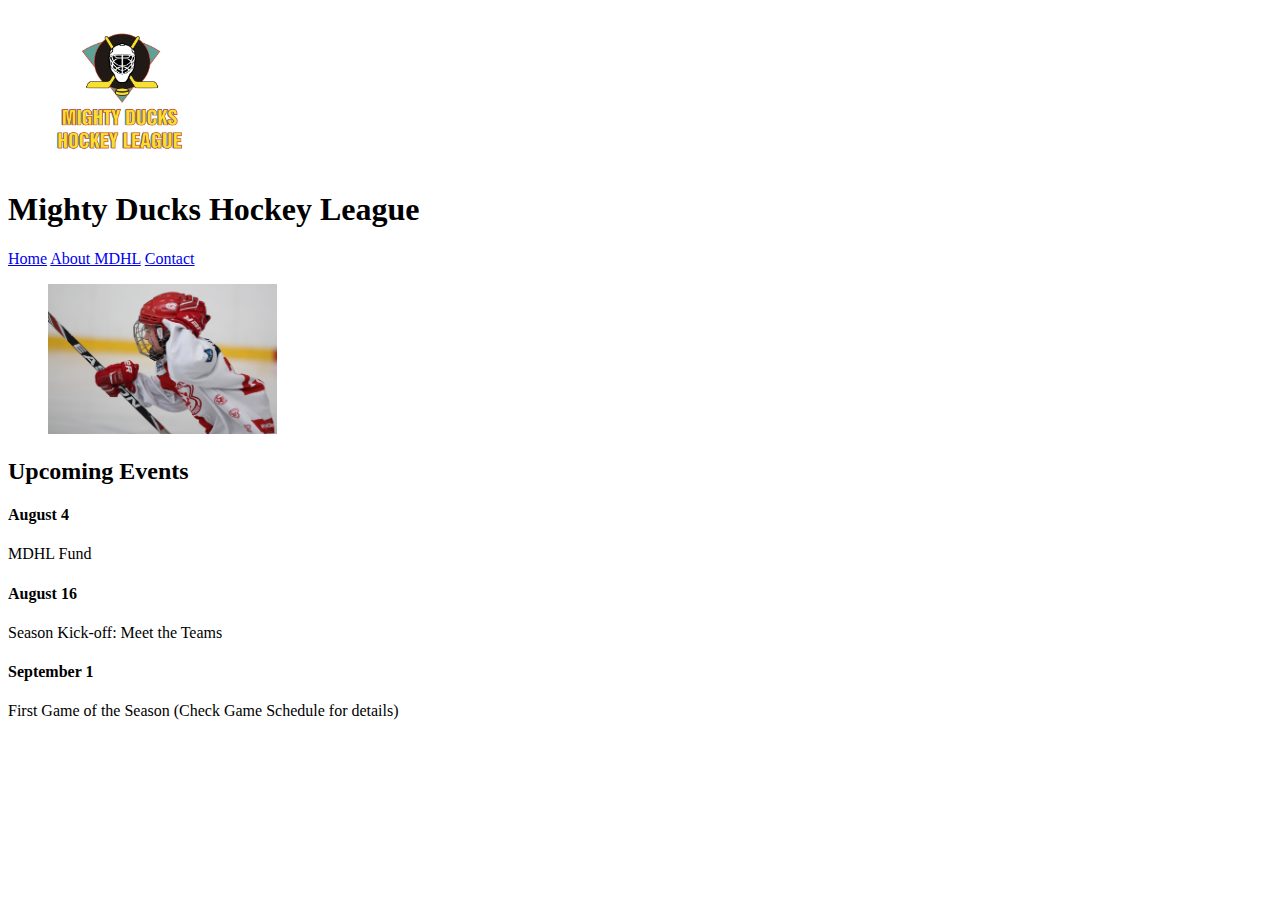
==== index.html @ 569028d5 "Commit for first task" ====
<!DOCTYPE html>
<html lang="en">
    <head>
        <meta charset="UTF-8" />
        <meta http-equiv="X-UA-Compatible" content="IE=edge" />
        <meta name="viewport" content="width=device-width, initial-scale=1.0" />
        <link
            rel="shortcut icon"
            href="../assets/Logo_Mighty_ducks-01.ico"
            type="image/x-icon"
        />
        <title>Mighty Ducks Hockey Leaguet</title>
    </head>
    <body>
        <header>
            <figure>
                <img
                    src="./assets/Logo_Mighty_ducks-01.png"
                    alt="Mighty Ducks Hockey League"
                    height="150"
                />
            </figure>
            <h1>Mighty Ducks Hockey League</h1>
            <nav>
                <a title="Home" href="./index.html">Home</a>
                <a title="About MDHL" href="./about.html">About MDHL</a>
                <a title="Contact" href="./contact.html">Contact</a>
            </nav>
        </header>
        <main>
            <figure>
                <img src="./assets/hockey_1.jpg" alt="hockey_1" height="150" />
            </figure>
            <section>
                <h2>Upcoming Events</h2>
                <article>
                    <h4>August 4</h4>
                    <p>MDHL Fund</p>
                </article>
                <article>
                    <h4>August 16</h4>
                    <p>Season Kick-off: Meet the Teams</p>
                </article>
                <article>
                    <h4>September 1</h4>
                    <p>
                        First Game of the Season (Check Game Schedule for
                        details)
                    </p>
                </article>
            </section>
        </main>
    </body>
</html>
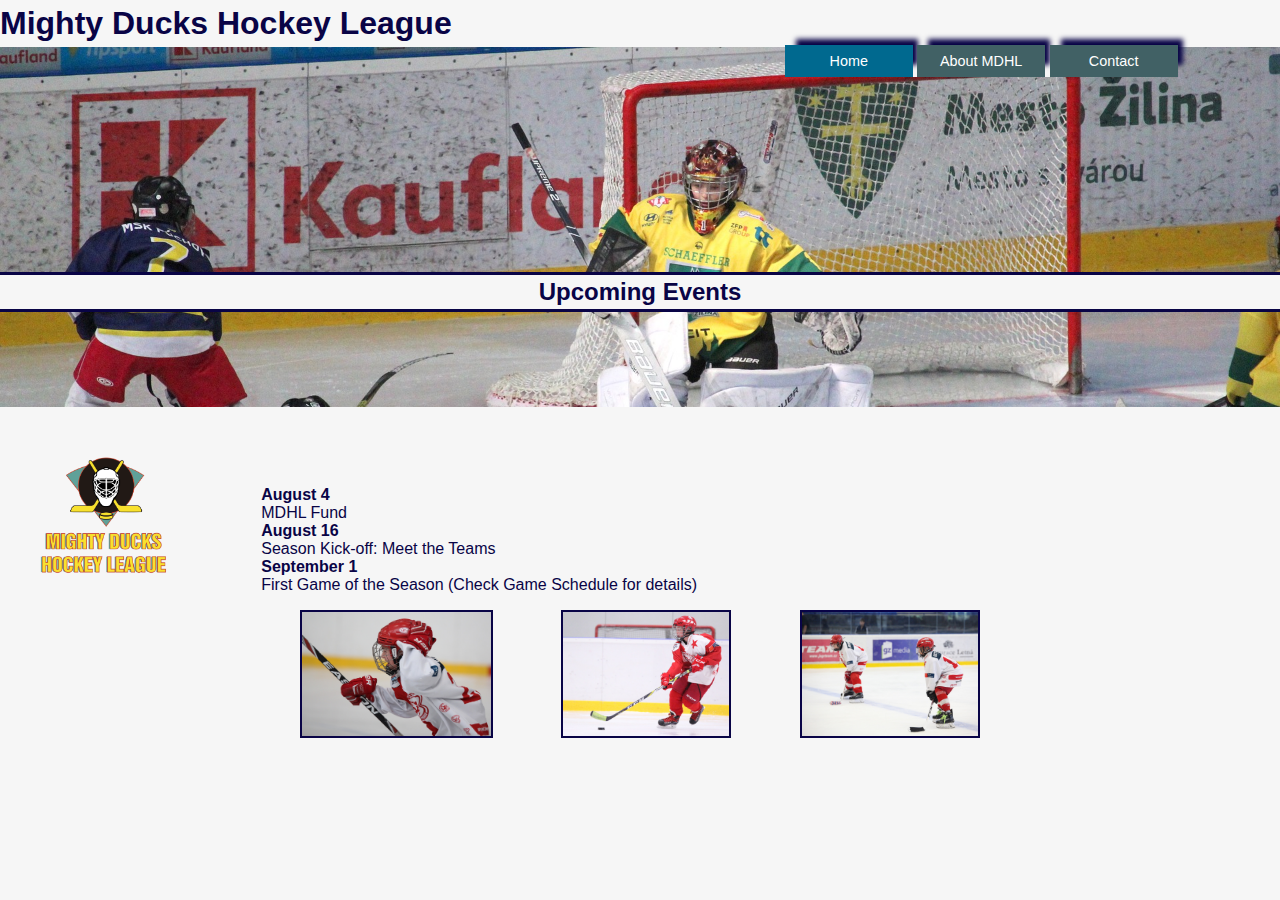
==== commit 9c48d04a: "Adding styles to the proyect" ====
--- a/index.html
+++ b/index.html
@@ -6,33 +6,33 @@
         <meta name="viewport" content="width=device-width, initial-scale=1.0" />
         <link
             rel="shortcut icon"
-            href="../assets/Logo_Mighty_ducks-01.ico"
+            href="../assets/img/Logo_Mighty_ducks-01.ico"
             type="image/x-icon"
         />
+        <link rel="stylesheet" href="./styles/style.css" />
         <title>Mighty Ducks Hockey Leaguet</title>
     </head>
     <body>
         <header>
-            <figure>
+            <h1>Mighty Ducks Hockey League</h1>
+            <nav>
+                <a class="nav_link active_link" title="Home" href="./index.html">Home</a>
+                <a class="nav_link" title="About MDHL" href="./about.html">About MDHL</a>
+                <a class="nav_link" title="Contact" href="./contact.html">Contact</a>
+            </nav>
+            <div class="banner">
+                <h2>Upcoming Events</h2>
+            </div>
+        </header>
+        <main>
+            <div class="div_home">
                 <img
-                    src="./assets/Logo_Mighty_ducks-01.png"
+                    src="./assets/img/Logo_Mighty_ducks-01.png"
                     alt="Mighty Ducks Hockey League"
                     height="150"
                 />
-            </figure>
-            <h1>Mighty Ducks Hockey League</h1>
-            <nav>
-                <a title="Home" href="./index.html">Home</a>
-                <a title="About MDHL" href="./about.html">About MDHL</a>
-                <a title="Contact" href="./contact.html">Contact</a>
-            </nav>
-        </header>
-        <main>
-            <figure>
-                <img src="./assets/hockey_1.jpg" alt="hockey_1" height="150" />
-            </figure>
-            <section>
-                <h2>Upcoming Events</h2>
+            </div>
+            <section class="section_home">
                 <article>
                     <h4>August 4</h4>
                     <p>MDHL Fund</p>
@@ -49,6 +49,18 @@
                     </p>
                 </article>
             </section>
+
+            <div class="galery_home">
+                <figure>
+                    <img class="galery_img" src="./assets/img/hockey_1.jpg" alt="hockey_1">
+                </figure>
+                <figure>
+                    <img class="galery_img" src="./assets/img/hockey_2.jpg" alt="hockey_2">
+                </figure>
+                <figure>
+                    <img class="galery_img" src="./assets/img/hockey_3.jpg" alt="hockey_3">
+                </figure>
+            </div>
         </main>
     </body>
-</html>+</html>
--- a/styles/style.css
+++ b/styles/style.css
@@ -0,0 +1,117 @@
+* {
+    margin: 0;
+    padding: 0;
+    box-sizing: border-box;
+    background-color: #f6f6f6;
+    font-family: Verdana, Geneva, Tahoma, sans-serif;
+    color: #090446;
+}
+
+/*Header*/
+header {
+    height: 45vh;
+}
+
+h1 {
+    font-size: 2rem;
+    padding: 0.3rem 0;
+}
+
+nav {
+    position: absolute;
+    right: 8%;
+    top: 5%;
+}
+
+.nav_link {
+    display: inline-block;
+    width: 8rem;
+    background-color: #416165;
+    padding: 0.5rem;
+    color: white;
+    font-size: 0.9rem;
+    text-decoration: none;
+    text-align: center;
+    box-shadow: 8px -9px 5px -3px #090446;
+}
+
+.active_link {
+    background-color: #00698f;
+}
+
+.banner {
+    box-sizing: border-box;
+    background-image: url("../assets/img/design2_image1.jpg");
+    height: 40vh;
+    background-size: cover;
+}
+
+.banner h2 {
+    text-align: center;
+    position: relative;
+    top: 225px;
+    padding: 0.2rem 0;
+    border-top: 3px solid #090446;
+    border-bottom: 3px solid #090446;
+}
+
+
+/* Main*/
+/*Shared*/
+main {
+    position: relative;
+    top: 35px;
+}
+.div_home, .div_about, .div_contact {
+    display: inline;
+    padding-left: 2rem;
+    margin-right: 3rem;
+}
+
+.section_home, .section_about {
+    display: inline-block;
+    padding-left: 2rem;
+    width: 70%;
+}
+
+
+/*Main_home*/
+
+.galery_home {
+    margin: 1rem auto;
+    text-align: center;
+}
+
+main figure {
+    display: inline;
+    margin: 0.2rem 2rem;
+}
+
+.galery_img {
+    height: 8rem;
+    border: 2px solid #090446;
+}
+
+/*Main_about*/
+.section_about {
+    padding: 0.8rem;
+}
+
+.logo_about {
+    position: relative;
+    bottom: 100px;
+}
+
+/*Main_contact*/
+.div_logo, .div_contact {
+    display: inline-block;
+}
+
+.div_contact {
+    position: relative;
+    bottom: 80px;
+}
+
+.cont_email {
+    color: #416165;
+}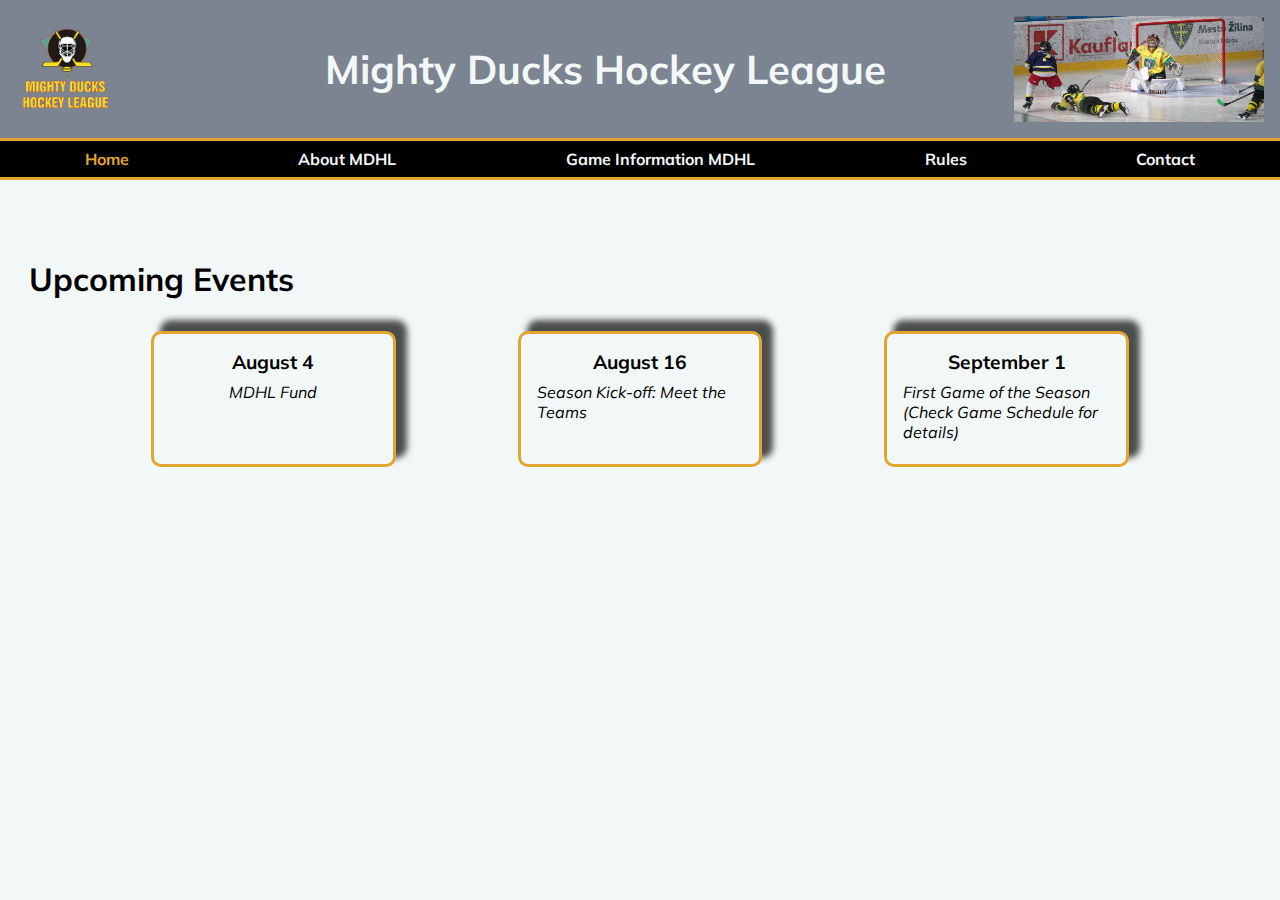
==== commit d59f1174: "task3 to modify later" ====
--- a/index.html
+++ b/index.html
@@ -1,66 +1,80 @@
 <!DOCTYPE html>
 <html lang="en">
     <head>
-        <meta charset="UTF-8" />
-        <meta http-equiv="X-UA-Compatible" content="IE=edge" />
-        <meta name="viewport" content="width=device-width, initial-scale=1.0" />
+        <meta charset="UTF-8">
+        <meta http-equiv="X-UA-Compatible" content="IE=edge">
+        <meta name="viewport" content="width=device-width, initial-scale=1.0">
         <link
             rel="shortcut icon"
-            href="../assets/img/Logo_Mighty_ducks-01.ico"
-            type="image/x-icon"
-        />
-        <link rel="stylesheet" href="./styles/style.css" />
+            href="./assets/img/Logo_Mighty_ducks-01.ico"
+            type="image/x-icon">
+        <link rel="stylesheet" href="./styles/style.css">
         <title>Mighty Ducks Hockey Leaguet</title>
     </head>
     <body>
         <header>
-            <h1>Mighty Ducks Hockey League</h1>
-            <nav>
-                <a class="nav_link active_link" title="Home" href="./index.html">Home</a>
-                <a class="nav_link" title="About MDHL" href="./about.html">About MDHL</a>
-                <a class="nav_link" title="Contact" href="./contact.html">Contact</a>
-            </nav>
-            <div class="banner">
-                <h2>Upcoming Events</h2>
-            </div>
-        </header>
-        <main>
-            <div class="div_home">
+            <section class="container_header1">
                 <img
+                    class="logo"
                     src="./assets/img/Logo_Mighty_ducks-01.png"
-                    alt="Mighty Ducks Hockey League"
-                    height="150"
-                />
-            </div>
-            <section class="section_home">
-                <article>
-                    <h4>August 4</h4>
-                    <p>MDHL Fund</p>
-                </article>
-                <article>
-                    <h4>August 16</h4>
-                    <p>Season Kick-off: Meet the Teams</p>
-                </article>
-                <article>
-                    <h4>September 1</h4>
-                    <p>
-                        First Game of the Season (Check Game Schedule for
-                        details)
-                    </p>
-                </article>
+                    alt="Mighty Ducks Hockey League">
+                <h1>Mighty Ducks Hockey League</h1>
+                <img
+                    class="banner"
+                    src="./assets/img/design2_image1.jpg"
+                    alt="banner">
             </section>
 
-            <div class="galery_home">
-                <figure>
-                    <img class="galery_img" src="./assets/img/hockey_1.jpg" alt="hockey_1">
-                </figure>
-                <figure>
-                    <img class="galery_img" src="./assets/img/hockey_2.jpg" alt="hockey_2">
-                </figure>
-                <figure>
-                    <img class="galery_img" src="./assets/img/hockey_3.jpg" alt="hockey_3">
-                </figure>
-            </div>
+            <nav class="container_header2">
+                <a class="nav_link active" title="Home" href="./index.html"   >
+                    Home
+                </a>
+                <a class="nav_link" title="About MDHL" href="./about.html">
+                    About MDHL</a>
+                <a class="nav_link" title="Game info" href="./game_info.html">
+                    Game Information MDHL</a>
+                <a class="nav_link" title="Rules" href="./rules.html">
+                    Rules
+                </a>
+                <a class="nav_link" title="Contact" href="./contact.html">
+                    Contact
+                </a>
+            </nav>
+        </header>
+
+        <main>
+            <section>
+                <h2>
+                    Upcoming Events
+                </h2>
+                <div class="event_cards">
+                    <article class="card">
+                        <h3>
+                            August 4
+                        </h3>
+                        <p>
+                            MDHL Fund
+                        </p>
+                    </article>
+                    <article class="card">
+                        <h3>
+                            August 16
+                        </h3>
+                        <p>
+                            Season Kick-off: Meet the Teams
+                        </p>
+                    </article>
+                    <article class="card">
+                        <h3>
+                            September 1
+                        </h3>
+                        <p>
+                            First Game of the Season (Check Game Schedule for
+                            details)
+                        </p>
+                    </article>
+                </div>
+            </section>
         </main>
     </body>
 </html>
--- a/styles/style.css
+++ b/styles/style.css
@@ -1,117 +1,193 @@
+@import url('https://fonts.googleapis.com/css2?family=Mulish&display=swap');
+
+
 * {
     margin: 0;
-    padding: 0;
+    padding: 0rem;
     box-sizing: border-box;
-    background-color: #f6f6f6;
-    font-family: Verdana, Geneva, Tahoma, sans-serif;
-    color: #090446;
+    background-color: #f2f7f7;
+    font-family: 'Mulish', sans-serif;
+    color: #000000;
 }
 
 /*Header*/
 header {
-    height: 45vh;
+    height: 27vh;
+    width: 100vw;
+    padding: 0;
+    display: flex;
+    flex-direction: column;
+
+}
+
+.container_header1 {
+    display: flex;
+    justify-content: space-between;
+    align-items: center;
+    background-color: #7d8491ff;
+    padding: 1rem;
 }
 
 h1 {
-    font-size: 2rem;
-    padding: 0.3rem 0;
+    padding-left: 5rem;
+    font-size: 2.5rem;
+    color: #f2f7f7;
+    background-color: inherit;
+}
+.logo {
+    width: 8%;
+    background-color: inherit;
 }
 
-nav {
-    position: absolute;
-    right: 8%;
-    top: 5%;
+.logo:hover {
+    transition: all 0.3s ease-in-out 0s;
+    transform: rotate(360deg);
+}
+
+.banner {
+    width: 20%;
+}
+
+.container_header2 {
+    display: flex;
+    justify-content: space-around;
+    align-items: center;
+    gap: 1rem;
+    padding: 0.5rem;
+    background-color: #000000;
+    border-top: 3px solid #e2a52fff;
+    border-bottom: 3px solid #e2a52fff;
 }
 
 .nav_link {
-    display: inline-block;
-    width: 8rem;
-    background-color: #416165;
-    padding: 0.5rem;
-    color: white;
-    font-size: 0.9rem;
     text-decoration: none;
-    text-align: center;
-    box-shadow: 8px -9px 5px -3px #090446;
+    font-weight: bolder;
+    color: #f2f7f7;
+    background-color: inherit;
 }
 
-.active_link {
-    background-color: #00698f;
+.active {
+    color: #e2a52fff;
 }
-
-.banner {
-    box-sizing: border-box;
-    background-image: url("../assets/img/design2_image1.jpg");
-    height: 40vh;
-    background-size: cover;
-}
-
-.banner h2 {
-    text-align: center;
-    position: relative;
-    top: 225px;
-    padding: 0.2rem 0;
-    border-top: 3px solid #090446;
-    border-bottom: 3px solid #090446;
-}
-
 
 /* Main*/
 /*Shared*/
 main {
-    position: relative;
-    top: 35px;
-}
-.div_home, .div_about, .div_contact {
-    display: inline;
-    padding-left: 2rem;
-    margin-right: 3rem;
+    padding: 1rem 1.8rem;
 }
 
-.section_home, .section_about {
-    display: inline-block;
-    padding-left: 2rem;
-    width: 70%;
+h2 {
+    font-size: 2rem;
+    margin-bottom: 2rem;
+}
+
+/*Main_home*/
+.event_cards {
+    display: flex;
+    justify-content: space-evenly;
+    align-items: center;
+}
+
+.card {
+    display: flex;
+    flex-direction: column;
+    align-items: center;
+    width: 20%;
+    height: 8.5rem;
+    border: 3px solid #e2a52fff;
+    border-radius: 10px;
+    box-shadow: 10px -10px 6px 1px rgba(0,0,0,0.69);
+    padding: 1rem;
+}
+
+.card:hover {
+    transform: scale3d(2,2,2);
+}
+
+.card h3 {
+    font-size: 1.2rem;
+    margin-bottom: 0.5rem;
+}
+
+.card p {
+    font-style: italic;
+}
+
+/*Main_about*/
+.about_art {
+    padding: 0.5rem 1rem;
+    padding-bottom: 1.5rem;
+    margin-bottom: 1rem;
+    border-bottom: 3px solid #e2a52fff;
+
+}
+
+.about_art h2 { 
+    margin-bottom: 0.5rem;
+    color: #7d5507;
+    font-weight: bolder;
 }
 
 
-/*Main_home*/
 
-.galery_home {
-    margin: 1rem auto;
-    text-align: center;
+/*Main_contact*/
+.contact-cointainer {
+    /* display: flex;
+    flex-direction: column;
+    align-items: center;
+    justify-items: center; */
 }
 
-main figure {
-    display: inline;
-    margin: 0.2rem 2rem;
+.info {
+    margin: 4rem 2rem;
+    display: flex;
+    flex-direction: column;
+    align-items: center;
+    justify-items: center;
 }
 
-.galery_img {
-    height: 8rem;
-    border: 2px solid #090446;
+.info p {
+    font-size: 1.5rem;
 }
 
-/*Main_about*/
-.section_about {
-    padding: 0.8rem;
+.info a {
+    color: #7d5507;
 }
 
-.logo_about {
-    position: relative;
-    bottom: 100px;
+.galery {
+    display: flex;
+    flex-direction: row;
+    justify-content: space-evenly;
 }
 
-/*Main_contact*/
-.div_logo, .div_contact {
-    display: inline-block;
+.img_gal {
+    width: 20%;
+    border: 3px solid #7d5507;
 }
 
-.div_contact {
-    position: relative;
-    bottom: 80px;
+/*task3*/
+.title {
+    display: flex;
+    flex-direction: column;
+    align-items: center;
+    padding-bottom: 1rem;
+    border-bottom: 3px solid #7d5507;
 }
 
-.cont_email {
-    color: #416165;
+.title img{
+    width: 8rem;
+}
+
+.titulo {
+    font-weight: bolder
+
+}
+
+.items {
+    list-style-type: lower-latin;
+}
+
+.sin_num {
+    list-style-type: none;
+
 }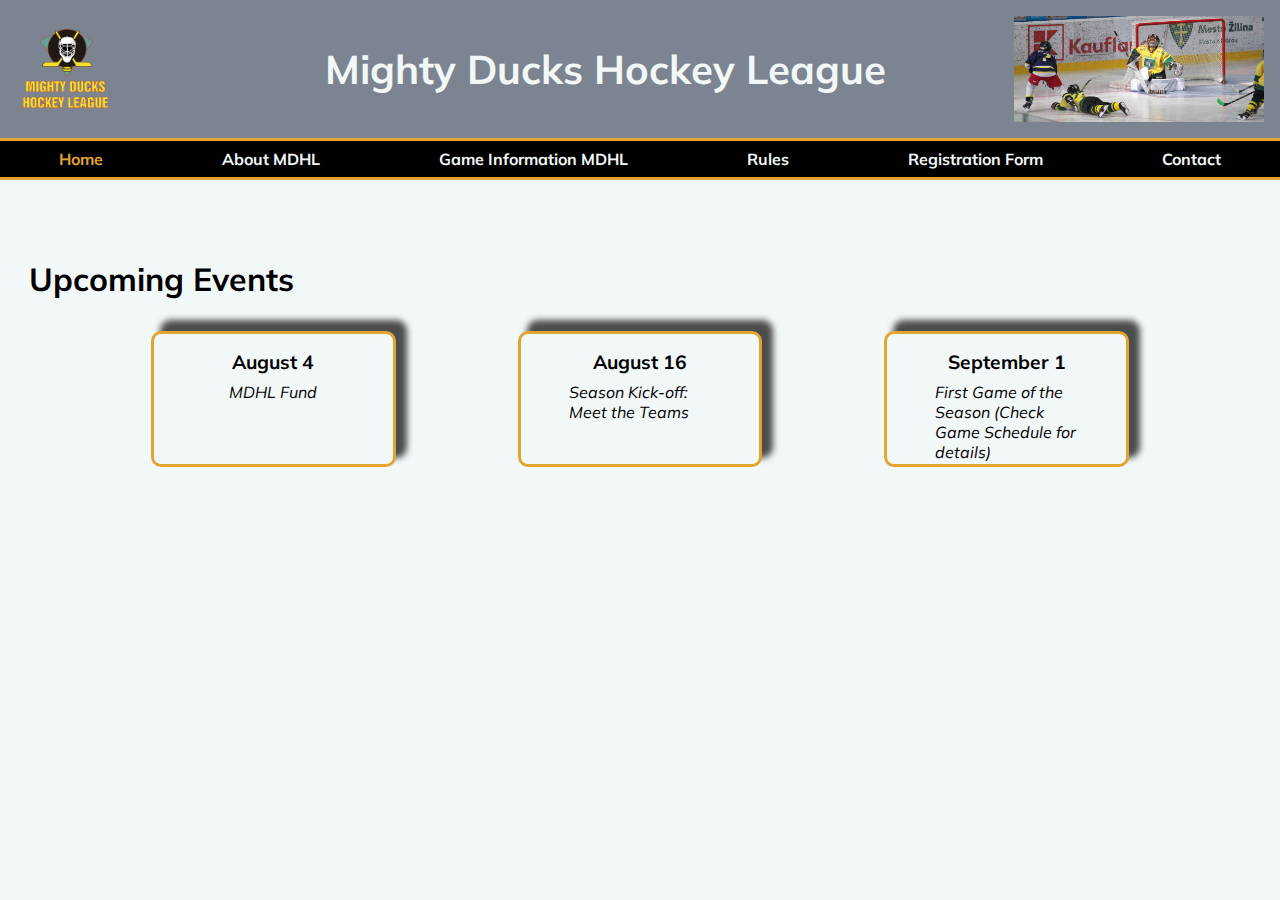
==== commit 773b63c7: "Adding maps and forms" ====
--- a/index.html
+++ b/index.html
@@ -7,7 +7,8 @@
         <link
             rel="shortcut icon"
             href="./assets/img/Logo_Mighty_ducks-01.ico"
-            type="image/x-icon">
+            type="image/x-icon"
+        >
         <link rel="stylesheet" href="./styles/style.css">
         <title>Mighty Ducks Hockey Leaguet</title>
     </head>
@@ -17,24 +18,33 @@
                 <img
                     class="logo"
                     src="./assets/img/Logo_Mighty_ducks-01.png"
-                    alt="Mighty Ducks Hockey League">
+                    alt="Mighty Ducks Hockey League"
+                >
                 <h1>Mighty Ducks Hockey League</h1>
                 <img
                     class="banner"
                     src="./assets/img/design2_image1.jpg"
-                    alt="banner">
+                    alt="banner"
+                >
             </section>
 
             <nav class="container_header2">
-                <a class="nav_link active" title="Home" href="./index.html"   >
-                    Home
-                </a>
+                <a class="nav_link active" title="Home" href="#"> Home </a>
                 <a class="nav_link" title="About MDHL" href="./about.html">
-                    About MDHL</a>
+                    About MDHL</a
+                >
                 <a class="nav_link" title="Game info" href="./game_info.html">
-                    Game Information MDHL</a>
+                    Game Information MDHL</a
+                >
                 <a class="nav_link" title="Rules" href="./rules.html">
                     Rules
+                </a>
+                <a
+                    class="nav_link"
+                    title="Registration"
+                    href="./registration.html"
+                >
+                    Registration Form
                 </a>
                 <a class="nav_link" title="Contact" href="./contact.html">
                     Contact
@@ -44,30 +54,18 @@
 
         <main>
             <section>
-                <h2>
-                    Upcoming Events
-                </h2>
+                <h2>Upcoming Events</h2>
                 <div class="event_cards">
                     <article class="card">
-                        <h3>
-                            August 4
-                        </h3>
-                        <p>
-                            MDHL Fund
-                        </p>
+                        <h3>August 4</h3>
+                        <p>MDHL Fund</p>
                     </article>
                     <article class="card">
-                        <h3>
-                            August 16
-                        </h3>
-                        <p>
-                            Season Kick-off: Meet the Teams
-                        </p>
+                        <h3>August 16</h3>
+                        <p>Season Kick-off: Meet the Teams</p>
                     </article>
                     <article class="card">
-                        <h3>
-                            September 1
-                        </h3>
+                        <h3>September 1</h3>
                         <p>
                             First Game of the Season (Check Game Schedule for
                             details)
@@ -76,5 +74,8 @@
                 </div>
             </section>
         </main>
+        <footer>
+            
+        </footer>
     </body>
 </html>
--- a/styles/style.css
+++ b/styles/style.css
@@ -128,15 +128,136 @@
     font-weight: bolder;
 }
 
-
+/*Main_gameInfo*/
+
+.gameInfo_title {
+    text-align: center;
+    padding-top: 0.5rem;
+    margin-bottom: 2.5rem;
+    margin-top: 2rem;
+}
+
+.gameInfo_h2 {
+    margin: 1rem 0;
+}
+
+.table {
+    display: flex;
+    justify-content: center;
+    text-align: center;
+    margin-bottom: 2rem;
+}
+
+table td, table th {
+    padding: 0 1rem;
+    margin: 0 0.8rem;
+    border-left: 3px solid #000000;
+    border: 2px solid #000000;
+}
+
+.text {
+    display: flex;
+    flex-direction: column;
+}
+
+.text p {
+    margin: 0.5rem 0;
+}
+
+.p_info {
+    display: flex;
+    flex-direction: row;
+    justify-content: space-between;
+    width: 50%;
+}
+
+.str {
+    font-weight: bolder;
+}
+
+/*Main_rules*/
+
+.title {
+    text-align: center;
+    margin-bottom: 2rem;
+}
+
+.title h2 {
+    margin: 1rem 0;
+}
+
+.title img {
+    width: 10%;
+}
+
+.titulo {
+    font-weight: bolder;
+    margin-bottom: 0.8rem;
+}
+
+p, ol {
+    margin: 0 2rem;
+}
+
+ul {
+    margin-top: 1rem;
+    margin-left: 3.5rem;
+}
+
+.items {
+    list-style-type: lower-alpha;
+}
+
+/*Main_form*/
+
+.form {
+    display: flex;
+    flex-direction: column;
+    align-items: center;
+}
+
+.form_cont {
+    margin-bottom: 3rem;
+    padding: 1rem;
+    border: 2px solid #7d5507;
+    border-radius: 10px;
+}
+
+.questions {
+    margin: 2rem 0;
+}
+
+.choices {
+    margin-right: 1rem;
+}
+
+form>p {
+    margin: 1rem 0;
+}
+
+.container {
+    display: flex;
+    justify-content: left;
+    margin-bottom: 1.5rem;
+}
+
+.gender {
+    display: flex;
+}
+
+.agree {
+    margin: 3rem 0;
+}
+
+button {
+    width: 5rem;
+    padding: 1rem;
+    background-color: #7d5507;
+    color: #f2f7f7;
+    border-radius: 10px;
+}
 
 /*Main_contact*/
-.contact-cointainer {
-    /* display: flex;
-    flex-direction: column;
-    align-items: center;
-    justify-items: center; */
-}
 
 .info {
     margin: 4rem 2rem;
@@ -165,29 +286,8 @@
     border: 3px solid #7d5507;
 }
 
-/*task3*/
-.title {
-    display: flex;
-    flex-direction: column;
-    align-items: center;
-    padding-bottom: 1rem;
-    border-bottom: 3px solid #7d5507;
-}
-
-.title img{
-    width: 8rem;
-}
-
+/*Main_contact*/
 .titulo {
-    font-weight: bolder
-
-}
-
-.items {
-    list-style-type: lower-latin;
-}
-
-.sin_num {
-    list-style-type: none;
-
-}+    margin: 1rem 0;
+}
+
